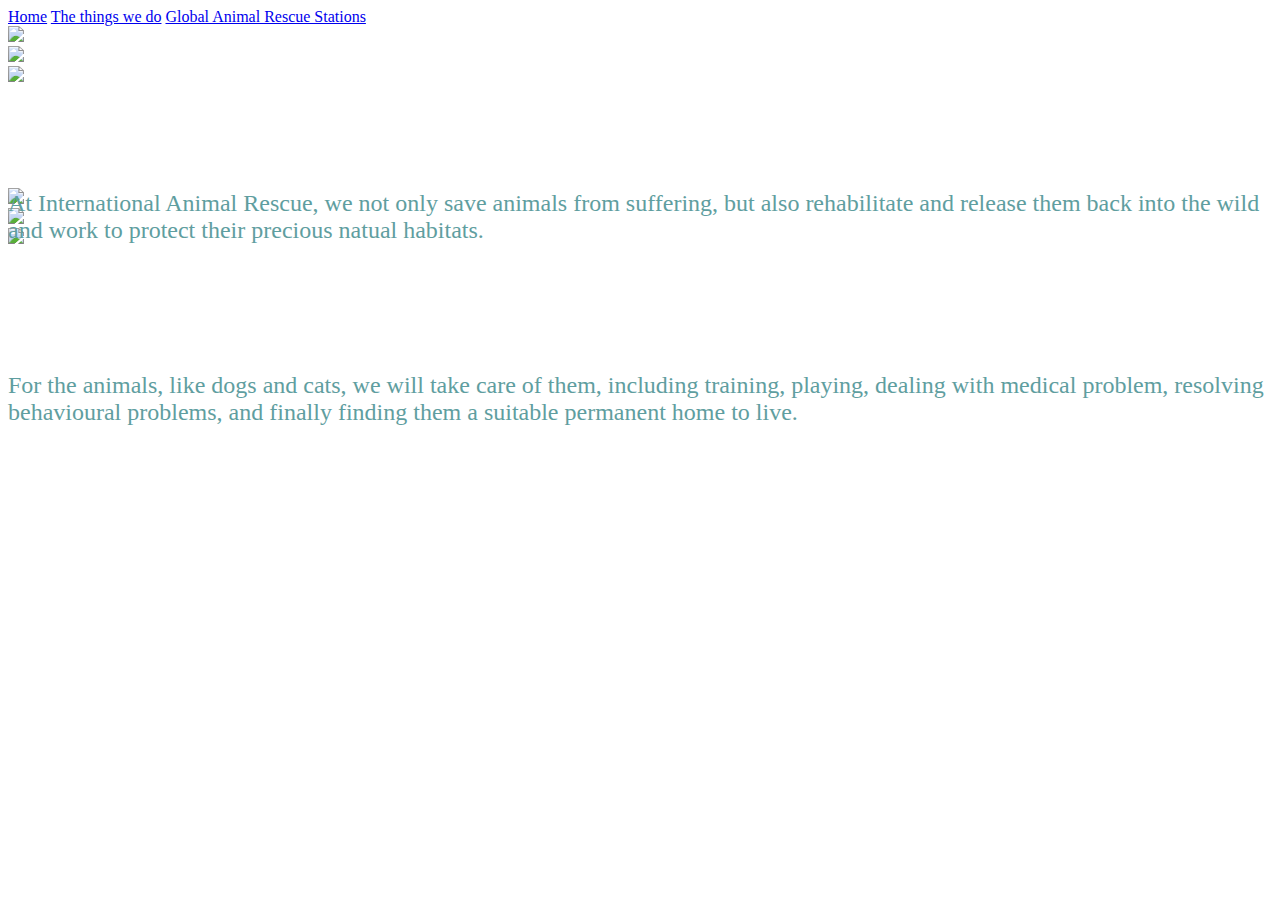
==== the things we do 2.html @ b54ed31d "Upload the files" ====
<!DOCTYPE html>
<html lang="en" dir="ltr">
<div class="navbar">
  <a href="index.html">Home</a>
  <a href="the things we do.html">The things we do</a>
  <a href="Global Animal Rescue Stations.html">Global Animal Rescue Stations</a>
    </div>

<html lang="en" dir="ltr">
  <head>
    <meta charset="utf-8">
    <meta name="viewport" content="width=device-width, initial-scale=1.0">
    <title>The Things We Do</title>
    <link rel='stylesheet' href='style.css'></link>
    <link rel="preconnect" href="https://fonts.googleapis.com">
    <link rel="preconnect" href="https://fonts.gstatic.com" crossorigin>
    <link href="https://fonts.googleapis.com/css2?family=Josefin+Sans:ital,wght@1,300&display=swap" rel="stylesheet">
    <link rel='stylesheet' href='styleee.css'></link>
  </head>
  <body>
    <div class="row">
  <div class="column">
    <img src="image7.jpg" style="width:100%">
  </div>
  <div class="column">
    <img src="image8.jpg" style="width:100%">
  </div>
  <div class="column">
    <img src="image9.jpg" style="width:100%">
  </div>
</div>
<p style="color:Cadetblue;font-size:150%;text-align:left;position:relative;top:80px">At International Animal Rescue, we not only save animals from suffering, but also rehabilitate and release them back into the wild and work to protect their precious natual habitats.</p>
  <div class="row">
<div class="column">
  <img src="image10.jpg" style="width:100%">
</div>
<div class="column">
  <img src="image11.jpg" style="width:100%">
</div>
<div class="column">
  <img src="image12.jpg" style="width:100%">
  </div>
  </div>
<p style="color:Cadetblue;font-size:150%;text-align:left;position:relative;top:100px">For the animals, like dogs and cats, we will take care of them, including training, playing, dealing with medical problem, resolving behavioural problems, and finally finding them a suitable permanent home to live.</p>

  </body>
</html>
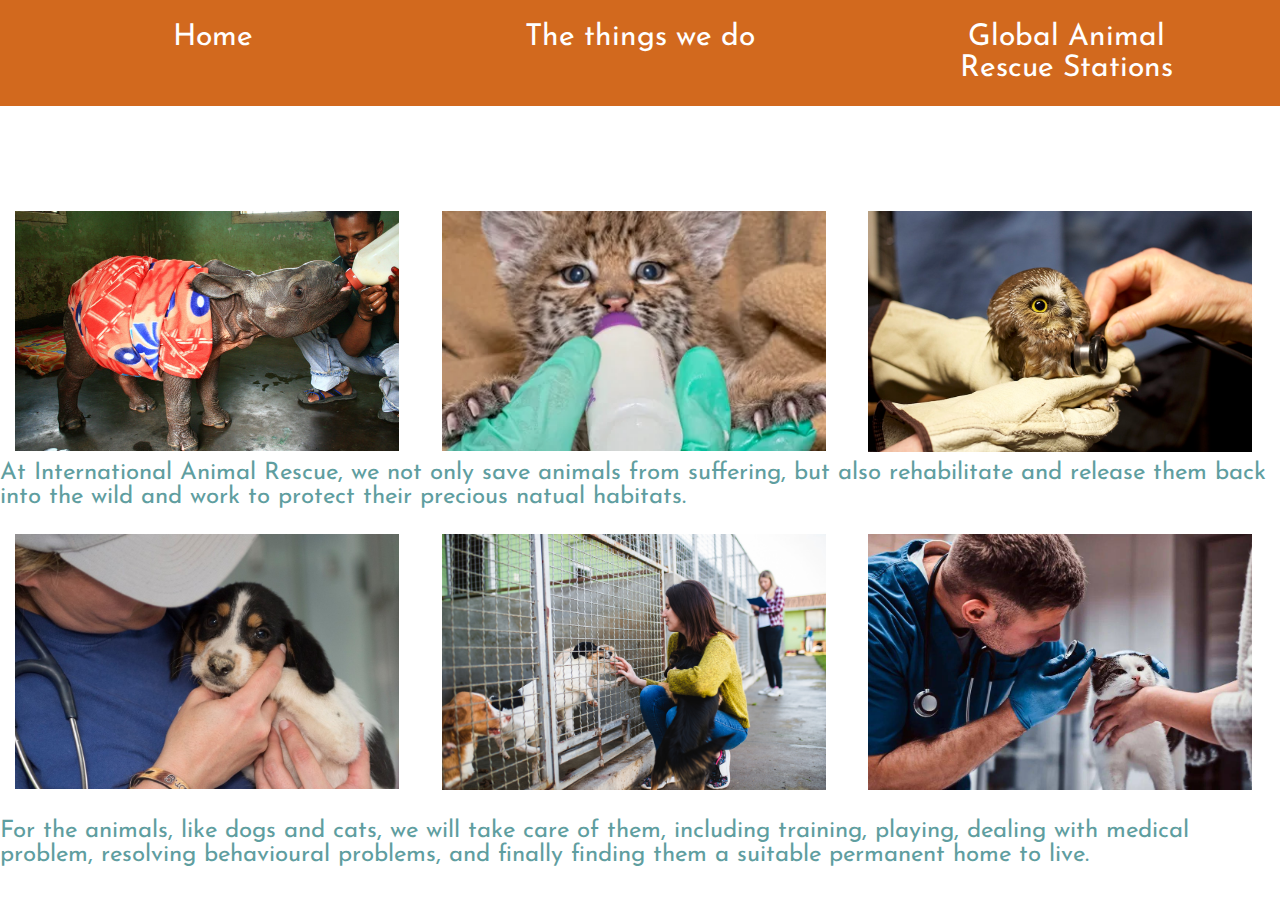
==== commit a5db90e1: "upload the files" ====
--- a/the things we do 2.html
+++ b/the things we do 2.html
@@ -15,7 +15,7 @@
     <link rel="preconnect" href="https://fonts.googleapis.com">
     <link rel="preconnect" href="https://fonts.gstatic.com" crossorigin>
     <link href="https://fonts.googleapis.com/css2?family=Josefin+Sans:ital,wght@1,300&display=swap" rel="stylesheet">
-    <link rel='stylesheet' href='styleee.css'></link>
+    <link rel='stylesheet' href='styleee2.css'></link>
   </head>
   <body>
     <div class="row">
--- a/styleee2.css
+++ b/styleee2.css
@@ -0,0 +1,49 @@
+*{
+  margin:0px;
+  font-family: 'Josefin Sans', sans-serif;
+}
+
+.navbar {
+  display:flex;
+  justify-content: space-around;
+  background-color:chocolate;
+  /* position: fixed;/* Make it stick/fixed */ */
+  top: 0; /* Stay on top */
+  width: 100%; /* Full width */
+  height:10%;
+  transition: top 0.3s; /* Transition effect when sliding down (and up) */
+  overflow:auto;
+}
+
+/* Style the navbar links */
+.navbar a {
+  padding: 22px;
+  color: white;
+  display: block;
+  text-decoration: none;
+  font-size:30px;
+  width:20%;
+  text-align:center;
+}
+.navbar a:hover {
+  background-color:darkcyan;
+}
+
+.column {
+  position:relative;
+  top:90px;
+  width: 30%;
+  padding: 15px;
+}
+
+/* Clear floats after image containers */
+.row::after {
+  content: "";
+  clear: both;
+  display: table;
+}
+
+.row{
+  display:flex;
+  justify-content:space-between;
+}
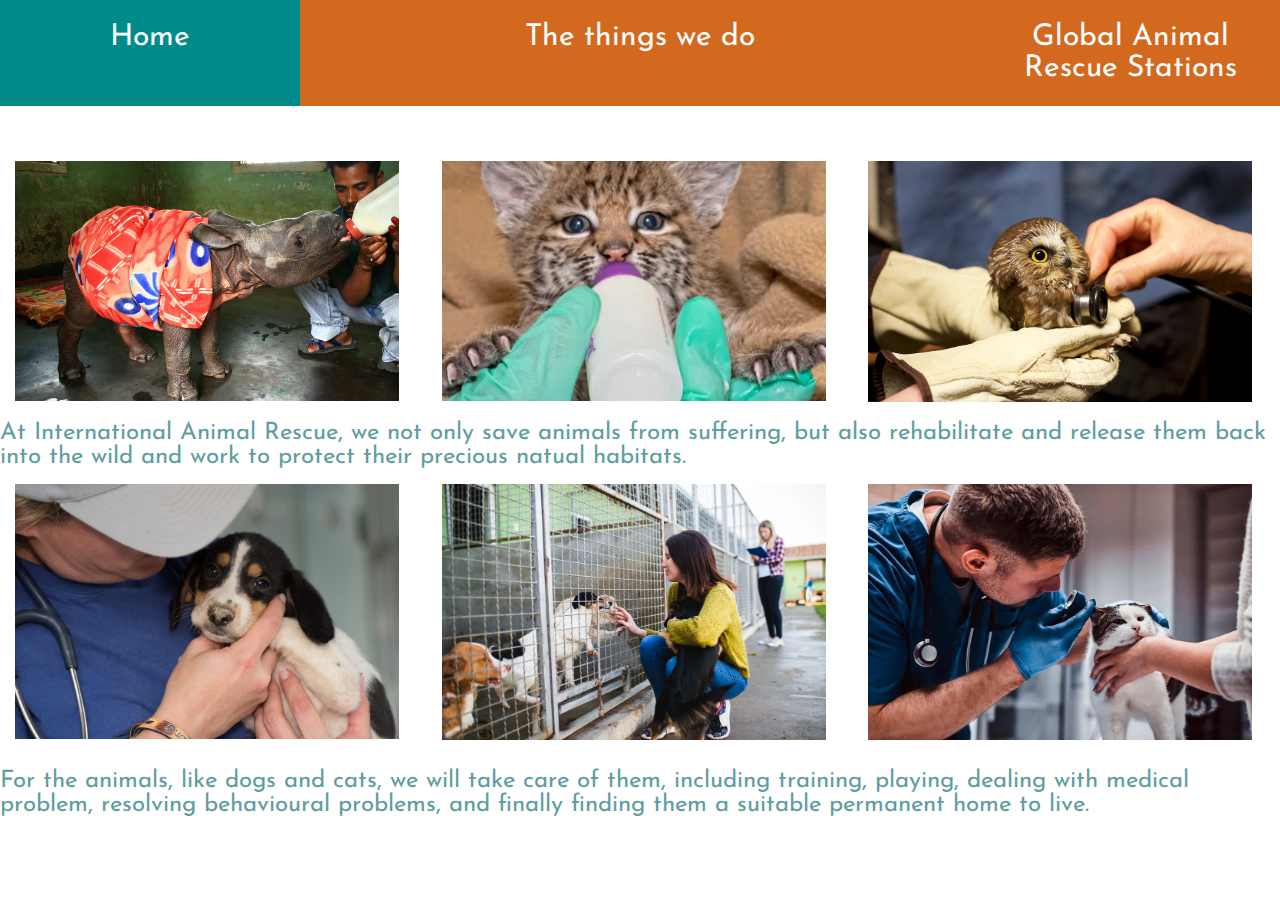
==== commit eee4a950: "uploadFiles" ====
--- a/the things we do 2.html
+++ b/the things we do 2.html
@@ -29,7 +29,7 @@
     <img src="image9.jpg" style="width:100%">
   </div>
 </div>
-<p style="color:Cadetblue;font-size:150%;text-align:left;position:relative;top:80px">At International Animal Rescue, we not only save animals from suffering, but also rehabilitate and release them back into the wild and work to protect their precious natual habitats.</p>
+<p style="color:Cadetblue;font-size:150%;text-align:left;position:relative;top:40px">At International Animal Rescue, we not only save animals from suffering, but also rehabilitate and release them back into the wild and work to protect their precious natual habitats.</p>
   <div class="row">
 <div class="column">
   <img src="image10.jpg" style="width:100%">
@@ -41,7 +41,7 @@
   <img src="image12.jpg" style="width:100%">
   </div>
   </div>
-<p style="color:Cadetblue;font-size:150%;text-align:left;position:relative;top:100px">For the animals, like dogs and cats, we will take care of them, including training, playing, dealing with medical problem, resolving behavioural problems, and finally finding them a suitable permanent home to live.</p>
+<p style="color:Cadetblue;font-size:150%;text-align:left;position:relative;top:50px">For the animals, like dogs and cats, we will take care of them, including training, playing, dealing with medical problem, resolving behavioural problems, and finally finding them a suitable permanent home to live.</p>
 
   </body>
 </html>
--- a/styleee2.css
+++ b/styleee2.css
@@ -5,7 +5,8 @@
 
 .navbar {
   display:flex;
-  justify-content: space-around;
+  justify-content:space-between;
+
   background-color:chocolate;
   /* position: fixed;/* Make it stick/fixed */ */
   top: 0; /* Stay on top */
@@ -31,7 +32,7 @@
 
 .column {
   position:relative;
-  top:90px;
+  top:40px;
   width: 30%;
   padding: 15px;
 }
